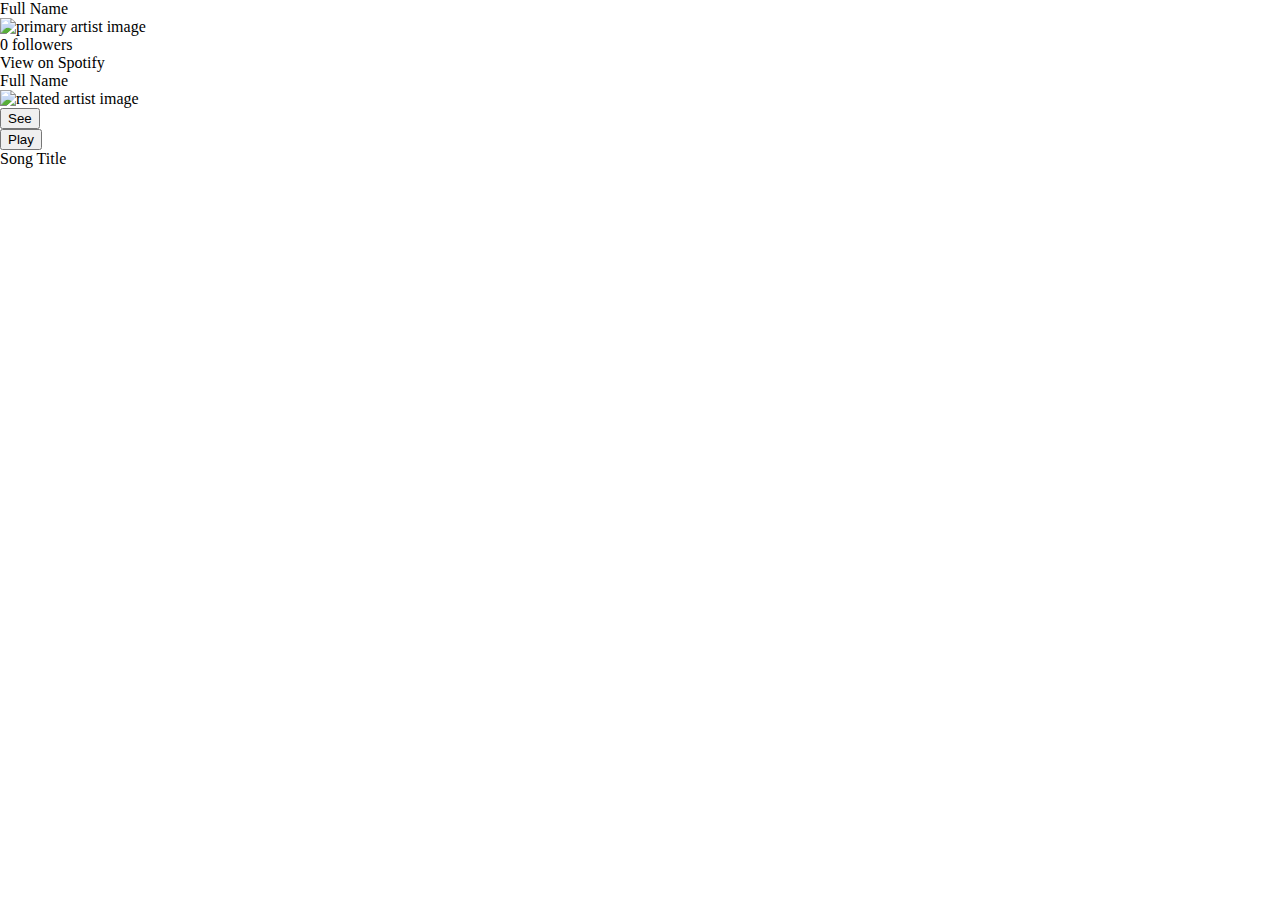
==== index.html @ 7c6c69cc "Add loading artist and related artists" ====
<!DOCTYPE html>
<html>
  <head>
    <meta charset="utf-8">
    <title>Spotbrowse</title>
    <link rel="stylesheet" href="static/css/main.css">
  </head>
  <body>
    <div class="wrapper">
      <div class="content group">
        <div class="left">
          <div id="primary-artist">
            <h1>Full Name</h1>
            <img class="large-image" src="#" alt="primary artist image" />
            <p>0 followers</p>
            <p><a href="#">View on Spotify</a></p>
          </div>
          <ul id="related-artists">
            <li>
              <h3>Full Name</h3>
              <img class="thumb-image" src="#" alt="related artist image" />
              <button>See</button>
            </li>
          </ul>
          <ul id="top-songs">
            <li>
              <button>Play</button>
              <p>Song Title</p>
            </li>
          </ul>
        </div>
        <div class="right">
          <div id="player"></div>
        </div>
      </div>
    </div>
    <script type="text/javascript" src="static/js/app.js"></script>
  </body>
</html>
---- static/css/main.css ----
html, body, div {
  box-sizing: border-box;

  margin: 0;
  padding: 0;
}

h1, h2, h3, h4, h5, h6, p {
  margin: 0;
  padding: 0;
  font-size: 1rem;
  font-weight: 400;
}

a {
  text-decoration: none;
  color: inherit;
}

a:focus {
  outline: 0;
}

img {
  border: 0;
  max-width: 100%;
  display: block;
}

ul {
  margin: 0;
  padding: 0;
  list-style: none;
}

.group:after {
  content: '';
  display: 'block';
  clear: both;
}

.wrapper {
  width: 100%;
}

.left {
  float: left;
  width: 70%;
}

.right {
  float: left;
  width: 30%;
}

#primary-artist img {
  width: 10rem;
}
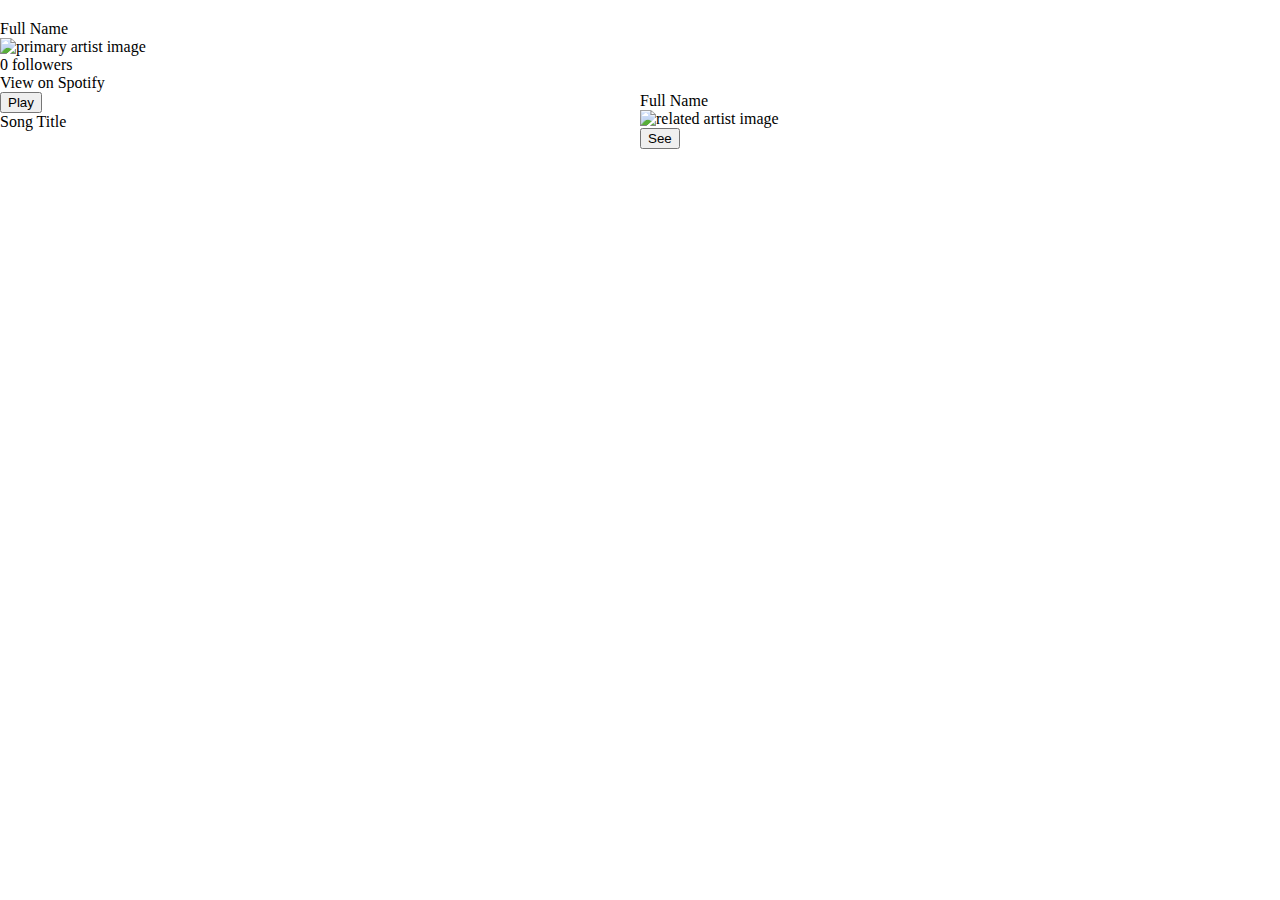
==== commit 8a738526: "Add top tracks and player" ====
--- a/index.html
+++ b/index.html
@@ -8,29 +8,33 @@
   <body>
     <div class="wrapper">
       <div class="content group">
-        <div class="left">
+        <iframe id="player" class="full"></iframe>
+        <div class="full group">
           <div id="primary-artist">
             <h1>Full Name</h1>
-            <img class="large-image" src="#" alt="primary artist image" />
+            <img class="large-image" src="" alt="primary artist image" />
             <p>0 followers</p>
             <p><a href="#">View on Spotify</a></p>
           </div>
-          <ul id="related-artists">
-            <li>
-              <h3>Full Name</h3>
-              <img class="thumb-image" src="#" alt="related artist image" />
-              <button>See</button>
-            </li>
-          </ul>
-          <ul id="top-songs">
-            <li>
-              <button>Play</button>
-              <p>Song Title</p>
-            </li>
-          </ul>
         </div>
-        <div class="right">
-          <div id="player"></div>
+        <div class="full group">
+          <div class="left">
+            <ul id="top-tracks">
+              <li>
+                <button>Play</button>
+                <p>Song Title</p>
+              </li>
+            </ul>
+          </div>
+          <div class="right">
+            <ul id="related-artists">
+              <li>
+                <h3>Full Name</h3>
+                <img class="thumb-image" src="" alt="related artist image" />
+                <button>See</button>
+              </li>
+            </ul>
+          </div>
         </div>
       </div>
     </div>
--- a/static/css/main.css
+++ b/static/css/main.css
@@ -33,6 +33,14 @@
   list-style: none;
 }
 
+iframe {
+  border: 0;
+  margin: 0;
+  padding: 0;
+
+  height: 1rem;
+}
+
 .group:after {
   content: '';
   display: 'block';
@@ -43,14 +51,18 @@
   width: 100%;
 }
 
+.full {
+  width: 100%;
+}
+
 .left {
   float: left;
-  width: 70%;
+  width: 50%;
 }
 
 .right {
   float: left;
-  width: 30%;
+  width: 50%;
 }
 
 #primary-artist img {
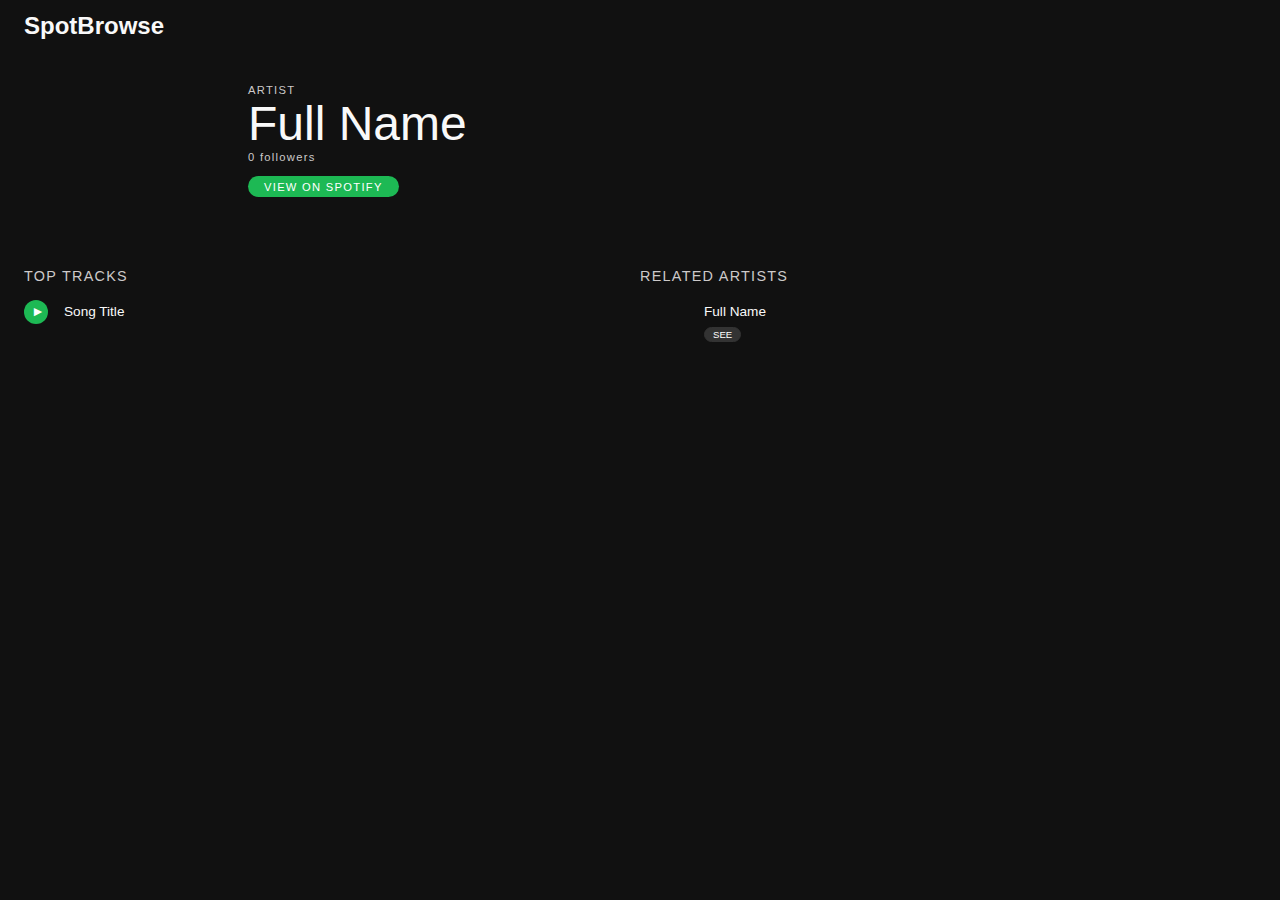
==== commit 397dfc73: "Refactor code and add styling" ====
--- a/index.html
+++ b/index.html
@@ -2,36 +2,59 @@
 <html>
   <head>
     <meta charset="utf-8">
+    <meta name="viewport" content="width=device-width, initial-scale=1">
     <title>Spotbrowse</title>
     <link rel="stylesheet" href="static/css/main.css">
   </head>
   <body>
     <div class="wrapper">
       <div class="content group">
-        <iframe id="player" class="full"></iframe>
-        <div class="full group">
-          <div id="primary-artist">
-            <h1>Full Name</h1>
-            <img class="large-image" src="" alt="primary artist image" />
-            <p>0 followers</p>
-            <p><a href="#">View on Spotify</a></p>
+        <div class="full header group">
+          <div class="title">
+            <h2><a href="index.html">SpotBrowse</a></h2>
+          </div>
+          <iframe src="player.html" id="player" class="player" frameborder="0" allowtransparency="true"></iframe>
+        </div>
+
+        <div class="full">
+          <div id="primary-artist" class="primary-artist group">
+            <div class="primary-artist-left">
+              <div class="artist-image-container">
+                <img src="" alt="primary artist image" />
+              </div>
+            </div>
+
+            <div class="primary-artist-right">
+              <p class="artist-meta artist-tag">Artist</p>
+              <h1 class="artist-name">Full Name</h1>
+              <p class="artist-meta artist-followers">0 followers</p>
+              <p><a class="artist-meta artist-link" href="#">View on Spotify</a></p>
+            </div>
           </div>
         </div>
+
         <div class="full group">
           <div class="left">
-            <ul id="top-tracks">
-              <li>
-                <button>Play</button>
+            <h2 class="column-title">Top Tracks</h2>
+            <ul id="top-tracks" class="top-tracks">
+              <li class="group">
+                <button>&#9658;</button>
                 <p>Song Title</p>
               </li>
             </ul>
           </div>
+
           <div class="right">
-            <ul id="related-artists">
-              <li>
-                <h3>Full Name</h3>
-                <img class="thumb-image" src="" alt="related artist image" />
-                <button>See</button>
+            <h2 class="column-title">Related Artists</h2>
+            <ul id="related-artists" class="related-artists group">
+              <li class="group">
+                <div class="related-artists-image-container">
+                  <img src="" alt="related artist image" />
+                </div>
+                <div class="related-artists-info">
+                  <p>Full Name</p>
+                  <button>See</button>
+                </div>
               </li>
             </ul>
           </div>
--- a/static/css/main.css
+++ b/static/css/main.css
@@ -3,6 +3,7 @@
 
   margin: 0;
   padding: 0;
+  font-family: 'Helvetica Neue', Helvetica, Arial, sans-serif;
 }
 
 h1, h2, h3, h4, h5, h6, p {
@@ -23,8 +24,8 @@
 
 img {
   border: 0;
+  display: block;
   max-width: 100%;
-  display: block;
 }
 
 ul {
@@ -37,14 +38,25 @@
   border: 0;
   margin: 0;
   padding: 0;
-
-  height: 1rem;
+}
+
+body {
+  background-color: #111;
+  color: #f9f9f9;
+}
+
+/**
+ * General Layout
+ */
+
+.content {
+  padding: 0.75rem 1.5rem;
 }
 
 .group:after {
-  content: '';
-  display: 'block';
-  clear: both;
+ content: '';
+ display: block;
+ clear: both;
 }
 
 .wrapper {
@@ -65,6 +77,227 @@
   width: 50%;
 }
 
-#primary-artist img {
-  width: 10rem;
-}
+.column-title {
+  font-size: 0.9rem;
+  letter-spacing: 0.08rem;
+  margin-bottom: 1rem;
+  text-transform: uppercase;
+  width: 100%;
+  font-weight: 400;
+  color: #cdcaca;
+}
+
+@media (max-width: 425px) {
+  .left {
+    width: 100%;
+  }
+
+  .right {
+    width: 100%;
+  }
+
+  .column-title {
+    text-align: center;
+  }
+}
+
+/**
+ * Header
+ */
+
+.header {
+  margin-bottom: 1rem;
+}
+
+.title {
+  float: left;
+}
+
+.title h2 {
+  font-size: 1.5rem;
+  font-weight: 700;
+}
+
+.player {
+  float: left;
+  height: 2rem;
+}
+
+/**
+ * Primary Artist
+ */
+.primary-artist {
+  margin-bottom: 1rem;
+}
+
+.primary-artist-left {
+  float: left;
+  margin-right: 2rem;
+}
+
+.artist-image-container {
+  width: 12rem;
+  height: 12rem;
+  border-radius: 50%;
+  background-position: center center;
+  background-repeat: no-repeat;
+  background-size: cover;
+}
+
+.primary-artist-left img {
+  min-width: 100%;
+  min-height: 100%;
+  opacity: 0;
+}
+
+.primary-artist-right {
+  float: left;
+  margin-top: 1.5rem;
+}
+
+.artist-meta {
+  letter-spacing: 0.08rem;
+  font-size: 0.7rem;
+  color: #cdcaca;
+}
+
+.artist-tag {
+  text-transform: uppercase;
+}
+
+.artist-name {
+  font-weight: 100;
+  font-size: 3rem;
+}
+
+.artist-followers {
+  margin-bottom: 0.8rem;
+}
+
+.artist-link {
+  text-transform: uppercase;
+  display: inline-block;
+  color: #fff;
+  background-color: #1DB954;
+  padding: 0.3rem 1rem;
+  border-radius: 1rem;
+}
+
+.artist-link:hover {
+  background-color: #1ED760;
+}
+
+@media (max-width: 425px) {
+  .primary-artist {
+    text-align: center;
+  }
+
+  .primary-artist-left {
+    width: 100%;
+    margin: 0 0 1rem 0;
+  }
+
+  .artist-image-container {
+    margin: 0 auto;
+  }
+
+  .primary-artist-right {
+    width: 100%;
+    margin: 0 0 1rem 0;
+  }
+}
+
+/**
+ * Top Tracks
+ */
+.top-tracks li {
+  width: 100%;
+  margin-bottom: 1rem;
+}
+
+.top-tracks button {
+  float: left;
+  width: 1.5rem;
+  height: 1.5rem;
+  line-height: 1.6;
+  padding-left: 0.45rem;
+  margin-right: 1rem;
+  font-size: 0.85rem;
+  border-radius: 50%;
+  border: 0;
+  outline: 0;
+  background-color: #1DB954;
+  color: #fff;
+}
+
+.top-tracks button:hover {
+  background-color: #1ED760;
+}
+
+.top-tracks p {
+  float: left;
+  font-size: 0.85rem;
+  line-height: 1.7;
+}
+
+/**
+ * Related Artists
+ */
+.related-artists li {
+  float: left;
+  width: 50%;
+  margin-bottom: 1rem;
+}
+
+.related-artists-image-container {
+  float: left;
+  width: 3rem;
+  height: 3rem;
+  border-radius: 50%;
+  background-position: center center;
+  background-repeat: no-repeat;
+  background-size: cover;
+  margin-right: 1rem;
+}
+
+.related-artists img {
+  min-width: 100%;
+  min-height: 100%;
+  opacity: 0;
+  cursor: pointer;
+  border-radius: 50%;
+}
+
+.related-artists-info {
+  float: left;
+}
+
+.related-artists-info p {
+  font-size: 0.85rem;
+  line-height: 1.75;
+  cursor: pointer;
+}
+
+.related-artists-info button {
+  padding: 0.05rem 0.5rem;
+  margin: 0;
+  font-size: 0.6rem;
+  background-color: #333;
+  color: #fff;
+  border: 1px solid #333;
+  outline: 0;
+  cursor: pointer;
+  text-transform: uppercase;
+  border-radius: 1rem;
+}
+
+.related-artists-info button:hover {
+  background-color: #666;
+  border: 1px solid #666;
+}
+
+@media (max-width: 425px) {
+  .related-artists li {
+    width: 100%;
+  }
+}
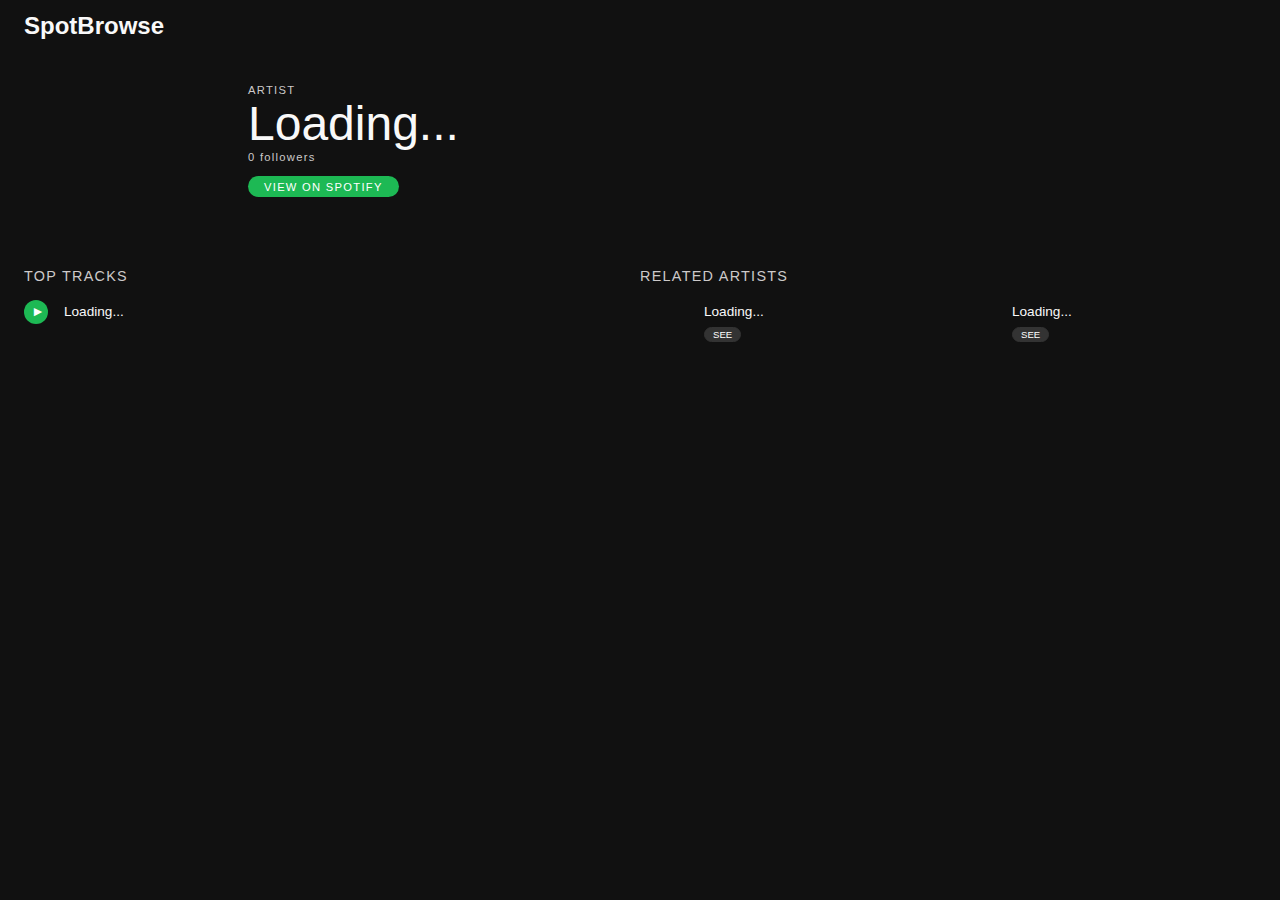
==== commit 19f8704f: "Add loader and css watcher" ====
--- a/index.html
+++ b/index.html
@@ -17,16 +17,16 @@
         </div>
 
         <div class="full">
-          <div id="primary-artist" class="primary-artist group">
+          <div id="primary-artist" class="primary-artist group container">
             <div class="primary-artist-left">
               <div class="artist-image-container">
-                <img src="" alt="primary artist image" />
+                <img alt="primary artist image" />
               </div>
             </div>
 
             <div class="primary-artist-right">
               <p class="artist-meta artist-tag">Artist</p>
-              <h1 class="artist-name">Full Name</h1>
+              <h1 class="artist-name">Loading...</h1>
               <p class="artist-meta artist-followers">0 followers</p>
               <p><a class="artist-meta artist-link" href="#">View on Spotify</a></p>
             </div>
@@ -36,23 +36,32 @@
         <div class="full group">
           <div class="left">
             <h2 class="column-title">Top Tracks</h2>
-            <ul id="top-tracks" class="top-tracks">
+            <ul id="top-tracks" class="top-tracks container">
               <li class="group">
                 <button>&#9658;</button>
-                <p>Song Title</p>
+                <p>Loading...</p>
               </li>
             </ul>
           </div>
 
           <div class="right">
             <h2 class="column-title">Related Artists</h2>
-            <ul id="related-artists" class="related-artists group">
+            <ul id="related-artists" class="related-artists group container">
               <li class="group">
                 <div class="related-artists-image-container">
-                  <img src="" alt="related artist image" />
+                  <img alt="related artist image" />
                 </div>
                 <div class="related-artists-info">
-                  <p>Full Name</p>
+                  <p>Loading...</p>
+                  <button>See</button>
+                </div>
+              </li>
+              <li class="group">
+                <div class="related-artists-image-container">
+                  <img alt="related artist image" />
+                </div>
+                <div class="related-artists-info">
+                  <p>Loading...</p>
                   <button>See</button>
                 </div>
               </li>
--- a/static/css/main.css
+++ b/static/css/main.css
@@ -278,6 +278,10 @@
   cursor: pointer;
 }
 
+.related-artists-info p:hover {
+  text-decoration: underline;
+}
+
 .related-artists-info button {
   padding: 0.05rem 0.5rem;
   margin: 0;
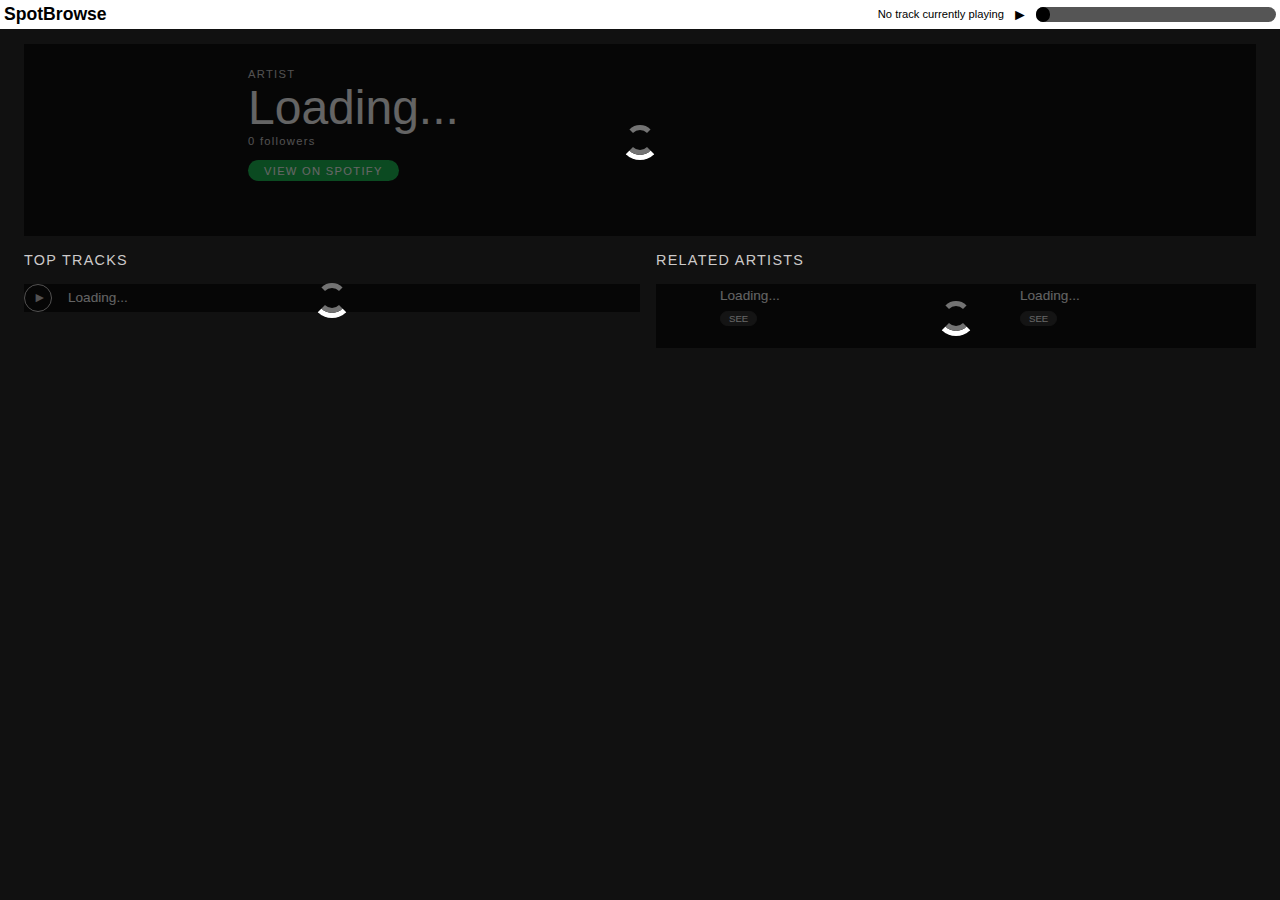
==== commit e1c3e72b: "Make player responsive and support touch better" ====
--- a/index.html
+++ b/index.html
@@ -8,14 +8,15 @@
   </head>
   <body>
     <div class="wrapper">
+      <div class="full header group">
+        <div class="title">
+          <h2><a href="index.html">SpotBrowse</a></h2>
+        </div>
+        <iframe src="player.html" id="player" class="player"
+        frameborder="0" allowtransparency="true"></iframe>
+      </div>
+
       <div class="content group">
-        <div class="full header group">
-          <div class="title">
-            <h2><a href="index.html">SpotBrowse</a></h2>
-          </div>
-          <iframe src="player.html" id="player" class="player" frameborder="0" allowtransparency="true"></iframe>
-        </div>
-
         <div class="full">
           <div id="primary-artist" class="primary-artist group container">
             <div class="primary-artist-left">
--- a/static/css/main.css
+++ b/static/css/main.css
@@ -1,3 +1,65 @@
+.loader {
+  position: absolute;
+  z-index: 100;
+  top: 0;
+  right: 0;
+  bottom: 0;
+  left: 0;
+  background-color: rgba(0, 0, 0, 0.6);
+}
+
+.loader ul {
+    height: 100%;
+    width: 100%;
+    display: block;
+    margin: 0 auto;
+}
+
+.loader li {
+    position: absolute;
+    left: 50%;
+    top: 50%;
+    display: block;
+    background: transparent;
+    border: 5px solid rgba(23,246,251, 1.0);
+    border-radius: 500px;
+    transition: all 0.5s ease;
+}
+
+.loader li:first-child {
+    margin-left: -20px;
+    margin-top: -20px;
+    width: 30px;
+    height: 30px;
+    border-color: #ffffff;
+    border-left-color: transparent;
+    border-right-color: transparent;
+    border-top-color: transparent;
+    animation: spin1 1s infinite linear;
+}
+
+.loader li:nth-child(2) {
+    margin-left: -15px;
+    margin-top: -15px;
+    width: 20px;
+    height: 20px;
+    border-color: #737373;
+    border-left-color: transparent;
+    border-right-color: transparent;
+    animation: spin2 1s infinite linear;
+}
+
+/* Animations */
+
+@keyframes spin1 {
+    0%  {transform: rotate(0deg);}
+    100%{transform: rotate(-360deg);}
+}
+
+@keyframes spin2 {
+    0%  {transform: rotate(0deg);}
+    100%{transform: rotate(360deg);}
+}
 html, body, div {
   box-sizing: border-box;
 
@@ -50,6 +112,7 @@
  */
 
 .content {
+  margin-top: 2rem;
   padding: 0.75rem 1.5rem;
 }
 
@@ -70,11 +133,16 @@
 .left {
   float: left;
   width: 50%;
+  margin-right: 1rem;
 }
 
 .right {
   float: left;
-  width: 50%;
+  width: calc(50% - 1rem);
+}
+
+.container {
+  position: relative;
 }
 
 .column-title {
@@ -90,6 +158,7 @@
 @media (max-width: 425px) {
   .left {
     width: 100%;
+    margin-right: 0;
   }
 
   .right {
@@ -106,21 +175,48 @@
  */
 
 .header {
-  margin-bottom: 1rem;
+  position: fixed;
+  background-color: #fff;
+  color: #000;
+  z-index: 5000;
+  padding: 0.25rem;
+  top: 0;
 }
 
 .title {
   float: left;
+  width: 30%;
 }
 
 .title h2 {
-  font-size: 1.5rem;
+  font-size: 1.1rem;
   font-weight: 700;
 }
 
 .player {
-  float: left;
-  height: 2rem;
+  float: right;
+  width: 70%;
+  height: 1.3rem;
+}
+
+@media (max-width: 640px) {
+  .title {
+    width: 100%;
+    text-align: center;
+  }
+
+  .title h2 {
+    font-size: 0.9rem;
+  }
+
+  .player {
+    display: block;
+    margin: 0 auto;
+    max-width: 440px;
+    height: 2.5rem;
+    width: 100%;
+    float: none;
+  }
 }
 
 /**
@@ -216,28 +312,35 @@
 }
 
 .top-tracks button {
-  float: left;
-  width: 1.5rem;
-  height: 1.5rem;
-  line-height: 1.6;
-  padding-left: 0.45rem;
+  box-sizing: border-box;
+  float: left;
+  width: 1.75rem;
+  height: 1.75rem;
+  line-height: 1.75;
+  padding-left: 0.5rem;
   margin-right: 1rem;
   font-size: 0.85rem;
   border-radius: 50%;
-  border: 0;
   outline: 0;
-  background-color: #1DB954;
+  border: 1px solid #cdcaca;
+  background-color: transparent;
+  color: #cdcaca;
+  cursor: pointer;
+}
+
+.top-tracks button.track-playing {
+  padding-left: 0.4rem;
+}
+
+.top-tracks button:hover {
+  border-color: #fff;
   color: #fff;
 }
 
-.top-tracks button:hover {
-  background-color: #1ED760;
-}
-
 .top-tracks p {
   float: left;
   font-size: 0.85rem;
-  line-height: 1.7;
+  line-height: 2;
 }
 
 /**
@@ -300,7 +403,7 @@
   border: 1px solid #666;
 }
 
-@media (max-width: 425px) {
+@media (max-width: 900px) {
   .related-artists li {
     width: 100%;
   }
